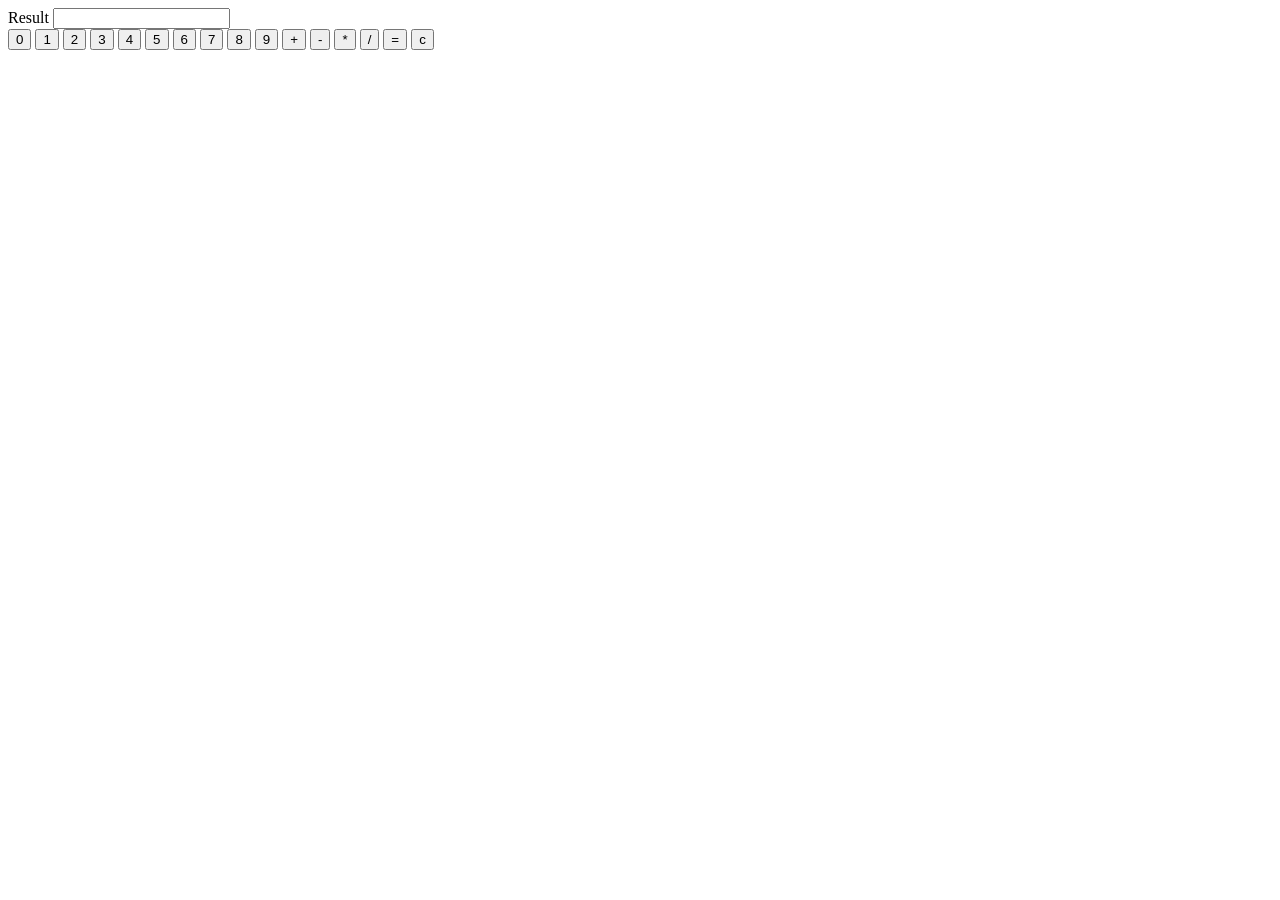
==== index.html @ 263ef2eb "flasy quotes" ====
<!DOCTYPE html>
<html lang="en">

<head>
    <meta charset="UTF-8">
    <meta name="viewport" content="width=device-width, initial-scale=1.0">
    <title>Document</title>
</head>

<body>
    <div class="calculator">
        <label for="display">Result</label>
        <input type="text" id="display" readonly>
        <div class="buttons">
            <button>0</button>
            <button>1</button>
            <button>2</button>
            <button>3</button>
            <button>4</button>
            <button>5</button>
            <button>6</button>
            <button>7</button>
            <button>8</button>
            <button>9</button>
            <button>+</button>
            <button>-</button>
            <button>*</button>
            <button>/</button>
            <button>=</button>
            <button>c</button>
        </div>
    </div>
    <script src="script.js"></script>
</body>

</html>
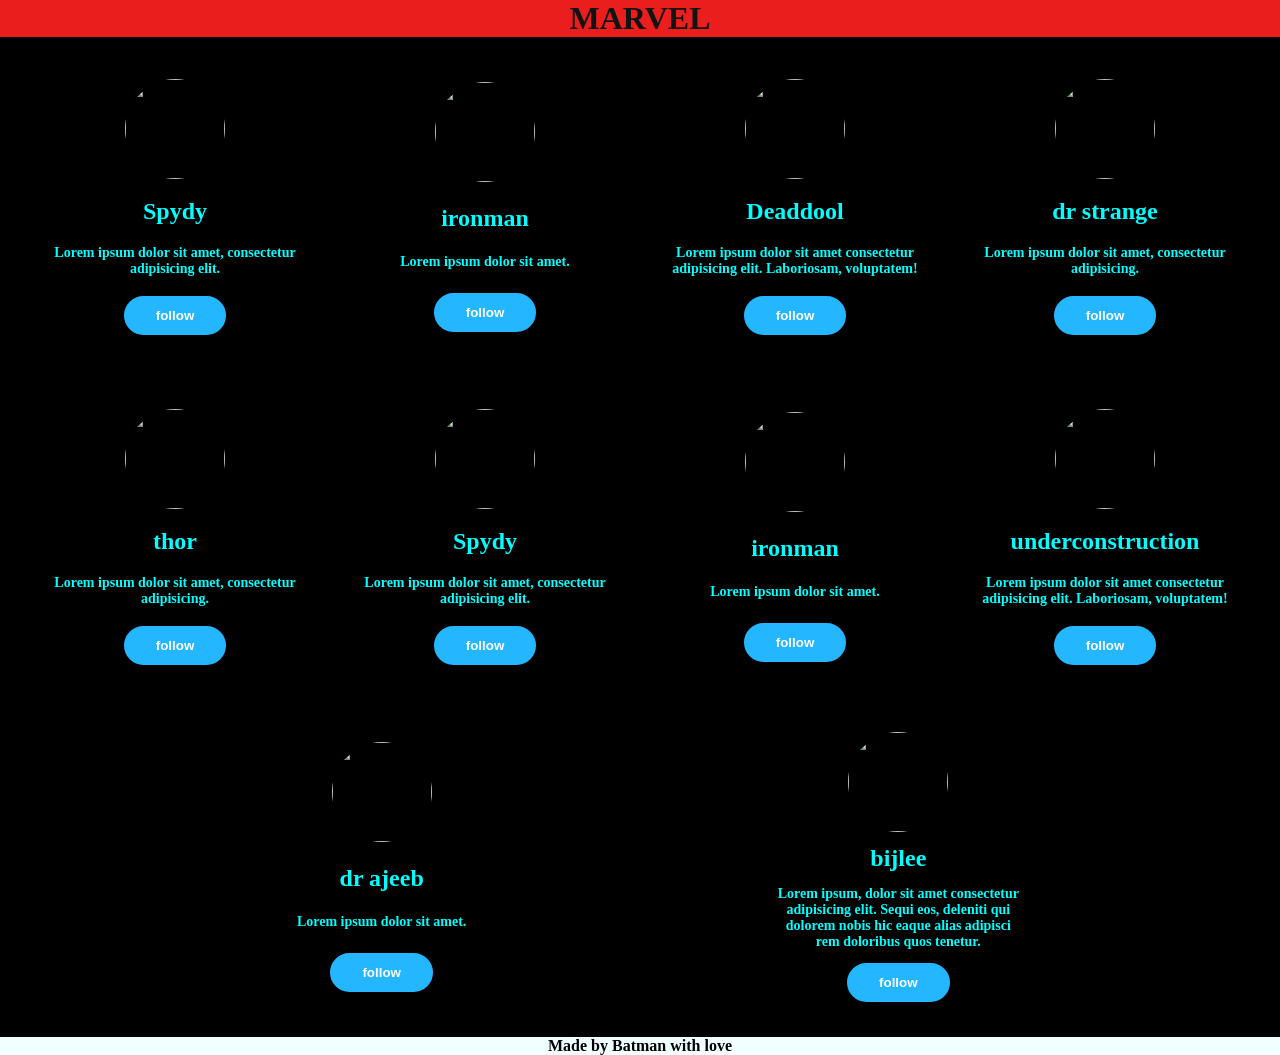
==== commit 2e84818a: "marvel" ====
--- a/index.html
+++ b/index.html
@@ -1,36 +1,77 @@
 <!DOCTYPE html>
 <html lang="en">
-
 <head>
     <meta charset="UTF-8">
     <meta name="viewport" content="width=device-width, initial-scale=1.0">
     <title>Document</title>
+    <link rel="stylesheet" href="style.css">
 </head>
-
 <body>
-    <div class="calculator">
-        <label for="display">Result</label>
-        <input type="text" id="display" readonly>
-        <div class="buttons">
-            <button>0</button>
-            <button>1</button>
-            <button>2</button>
-            <button>3</button>
-            <button>4</button>
-            <button>5</button>
-            <button>6</button>
-            <button>7</button>
-            <button>8</button>
-            <button>9</button>
-            <button>+</button>
-            <button>-</button>
-            <button>*</button>
-            <button>/</button>
-            <button>=</button>
-            <button>c</button>
+    <h1>MARVEL</h1>
+    <div id="main">
+        <div class="cards">
+            <img src="https://images.unsplash.com/photo-1635805737707-575885ab0820?q=80&w=687&auto=format&fit=crop&ixlib=rb-4.1.0&ixid=M3wxMjA3fDB8MHxwaG90by1wYWdlfHx8fGVufDB8fHx8fA%3D%3D" alt="">
+            <h2>Spydy</h2>
+            <p>Lorem ipsum dolor sit amet, consectetur adipisicing elit.</p>
+            <button>follow</button>
+        </div>
+        <div class="cards">
+            <img src="https://images.unsplash.com/photo-1635863138275-d9b33299680b?q=80&w=1331&auto=format&fit=crop&ixlib=rb-4.1.0&ixid=M3wxMjA3fDB8MHxwaG90by1wYWdlfHx8fGVufDB8fHx8fA%3D%3D" alt="">
+            <h2>ironman</h2>
+            <p>Lorem ipsum dolor sit amet.</p>
+            <button>follow</button>
+        </div>
+        <div class="cards">
+            <img src="https://images.unsplash.com/photo-1501432377862-3d0432b87a14?w=600&auto=format&fit=crop&q=60&ixlib=rb-4.1.0&ixid=M3wxMjA3fDB8MHxzZWFyY2h8MTB8fG1hcnZlbHxlbnwwfHwwfHx8MA%3D%3D" alt="">
+            <h2>Deaddool</h2>
+            <p>Lorem ipsum dolor sit amet consectetur adipisicing elit. Laboriosam, voluptatem!</p>
+            <button>follow</button>
+        </div>
+        <div class="cards">
+            <img src="https://images.unsplash.com/photo-1640499900704-b00dd6a1103a?q=80&w=1171&auto=format&fit=crop&ixlib=rb-4.1.0&ixid=M3wxMjA3fDB8MHxwaG90by1wYWdlfHx8fGVufDB8fHx8fA%3D%3D" alt="">
+            <h2>dr strange</h2>
+            <p>Lorem ipsum dolor sit amet, consectetur adipisicing.</p>
+            <button>follow</button>
+        </div>
+        <div class="cards">
+            <img src="https://media.istockphoto.com/id/1147508699/photo/man-in-cosplaying-thor-isolated-on-white-studio-background.webp?a=1&b=1&s=612x612&w=0&k=20&c=MMR52H_gVaydOLRMu8LvINvs6yh_hSaLQ5gT0HzAirs=" alt="">
+            <h2>thor</h2>
+            <p>Lorem ipsum dolor sit amet, consectetur adipisicing.</p>
+            <button>follow</button>
+        </div>
+        <div class="cards">
+            <img src="https://images.unsplash.com/photo-1635805737707-575885ab0820?q=80&w=687&auto=format&fit=crop&ixlib=rb-4.1.0&ixid=M3wxMjA3fDB8MHxwaG90by1wYWdlfHx8fGVufDB8fHx8fA%3D%3D" alt="">
+            <h2>Spydy</h2>
+            <p>Lorem ipsum dolor sit amet, consectetur adipisicing elit.</p>
+            <button>follow</button>
+        </div>
+        <div class="cards">
+            <img src="https://images.unsplash.com/photo-1635863138275-d9b33299680b?q=80&w=1331&auto=format&fit=crop&ixlib=rb-4.1.0&ixid=M3wxMjA3fDB8MHxwaG90by1wYWdlfHx8fGVufDB8fHx8fA%3D%3D" alt="">
+            <h2>ironman</h2>
+            <p>Lorem ipsum dolor sit amet.</p>
+            <button>follow</button>
+        </div>
+        <div class="cards">
+            <img src="https://images.unsplash.com/photo-1501432377862-3d0432b87a14?w=600&auto=format&fit=crop&q=60&ixlib=rb-4.1.0&ixid=M3wxMjA3fDB8MHxzZWFyY2h8MTB8fG1hcnZlbHxlbnwwfHwwfHx8MA%3D%3D" alt="">
+            <h2>underconstruction</h2>
+            <p>Lorem ipsum dolor sit amet consectetur adipisicing elit. Laboriosam, voluptatem!</p>
+            <button>follow</button>
+        </div>
+        <div class="cards">
+            <img src="https://images.unsplash.com/photo-1640499900704-b00dd6a1103a?q=80&w=1171&auto=format&fit=crop&ixlib=rb-4.1.0&ixid=M3wxMjA3fDB8MHxwaG90by1wYWdlfHx8fGVufDB8fHx8fA%3D%3D" alt="">
+            <h2>dr ajeeb</h2>
+            <p>Lorem ipsum dolor sit amet.</p>
+            <button>follow</button>
+        </div>
+        <div class="cards">
+            <img src="https://media.istockphoto.com/id/1147508699/photo/man-in-cosplaying-thor-isolated-on-white-studio-background.webp?a=1&b=1&s=612x612&w=0&k=20&c=MMR52H_gVaydOLRMu8LvINvs6yh_hSaLQ5gT0HzAirs=" alt="">
+            <h2>bijlee</h2>
+            <p>Lorem ipsum, dolor sit amet consectetur adipisicing elit. Sequi eos, deleniti qui dolorem nobis hic eaque alias adipisci rem doloribus quos tenetur.</p>
+            <button>follow</button>
         </div>
     </div>
-    <script src="script.js"></script>
+    <h4>Made by Batman with love</h4>
+
+    
 </body>
-
 </html>
--- a/style.css
+++ b/style.css
@@ -0,0 +1,75 @@
+*{
+    margin: 0;
+    padding: 0;
+    box-sizing: border-box;
+}
+html,
+body{
+    height: 100%;
+    width: 100%;
+}
+h1{
+    text-align: center;
+    color: rgb(19, 18, 18);
+    background-color: rgb(235, 30, 30);
+    text-shadow: 3px 3px 8px rgba(rgb(239, 44, 44), rgb(240, 17, 17), rgb(231, 29, 56), 0.7)
+
+}
+#main{
+    min-height: 100vh;
+    width: 100%;
+    display: flex;
+    padding: 20px;
+    flex-wrap: wrap;
+    gap: 30px;
+    justify-content: space-evenly;
+    background-color: black;
+}
+.cards{
+    height: 300px;
+    width: 250px;
+    border: 2px,solid,black;
+    border-radius: 10px;
+    color: aqua;
+    display: flex;
+    align-items: center;
+    justify-content: space-evenly;
+    flex-direction: column;
+}
+.cards img{
+    height: 100px;
+    width: 100px;
+    object-fit: cover;
+    border-radius: 50%;
+}
+.cards h2{
+    font-weight: 800;
+    font-family: cursive;
+}
+.cards p{
+  font-size: 14px;
+  font-weight: 600;
+  text-align: center;
+}
+.cards button{
+  border-radius: 50px;
+  padding: 10px 30px;
+  background-color: rgb(36, 182, 255);
+  border: none;
+  color: white;
+  font-weight: 600;
+  border: 2px solid rgb(36, 182, 255);
+}
+
+.cards button:hover{
+  background-color: transparent;
+  color: rgb(136, 69, 5);
+}
+h4{
+    background-color: azure;
+    color: black;
+    text-align: center;
+    
+    align-items: end;
+
+}
